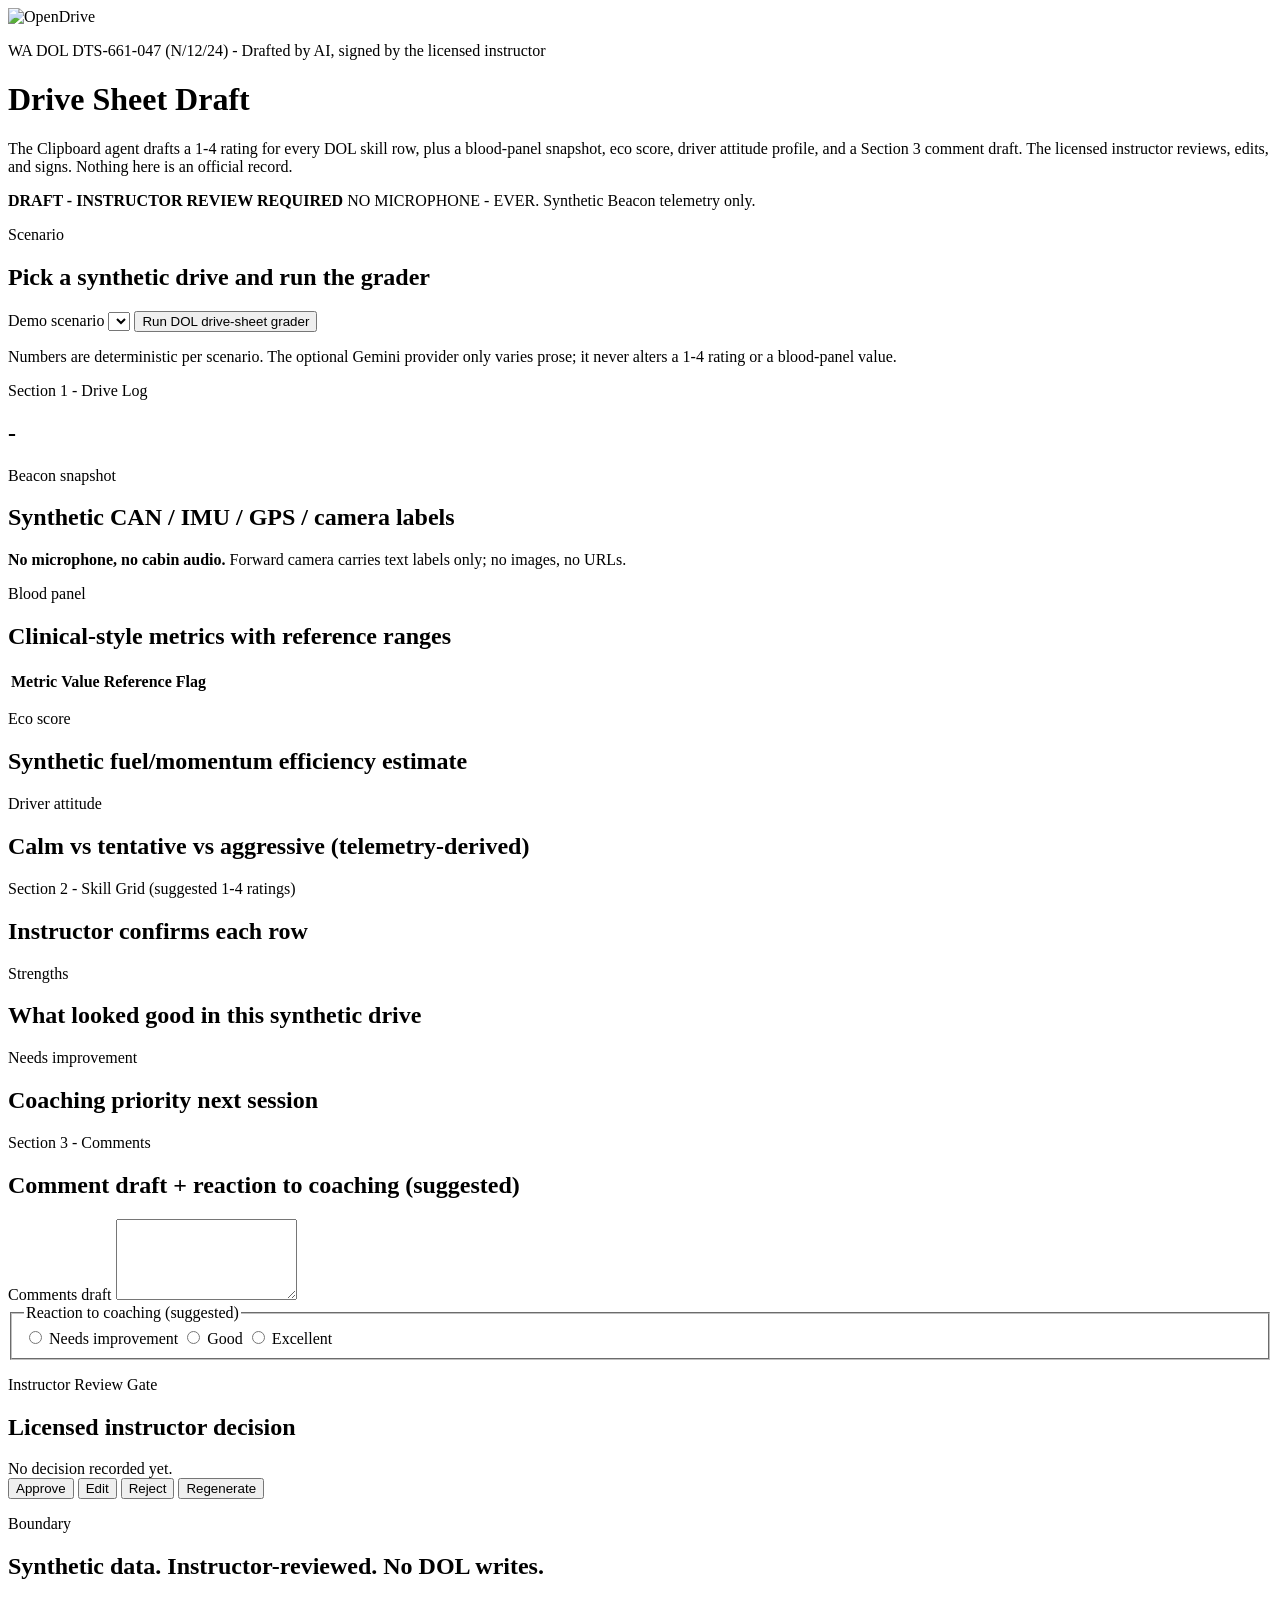
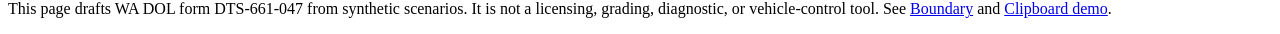
==== web/drive-sheet.html @ 105854e2 "feat: bold UI + dark mode, brand assets, Devpost copy + DNS runbook Refreshes the public Devpost dem" ====
<!doctype html>
<html lang="en">
    <head>
        <meta charset="utf-8">
        <meta name="viewport" content="width=device-width, initial-scale=1">
        <title>OpenDrive Clipboard - DOL Drive Sheet Draft</title>
        <link rel="icon" type="image/x-icon" href="/favicon.ico">
        <link rel="icon" type="image/png" sizes="32x32" href="/favicon-32.png">
        <link rel="apple-touch-icon" href="/apple-touch-icon.png">
        <link rel="stylesheet" href="/styles.css">
    </head>
    <body>
        <main class="shell">
            <header class="hero">
                <div>
                    <img src="/icon.png" alt="OpenDrive" class="hero-logo" width="64" height="64">
                    <p class="eyebrow">WA DOL DTS-661-047 (N/12/24) - Drafted by AI, signed by the licensed instructor</p>
                    <h1>Drive Sheet Draft</h1>
                    <p class="lede">
                        The Clipboard agent drafts a 1-4 rating for every DOL skill row,
                        plus a blood-panel snapshot, eco score, driver attitude profile,
                        and a Section 3 comment draft. The licensed instructor reviews,
                        edits, and signs. Nothing here is an official record.
                    </p>
                </div>
                <div class="status-card">
                    <strong>DRAFT - INSTRUCTOR REVIEW REQUIRED</strong>
                    <span>NO MICROPHONE - EVER. Synthetic Beacon telemetry only.</span>
                </div>
            </header>

            <section class="panel">
                <p class="eyebrow">Scenario</p>
                <h2>Pick a synthetic drive and run the grader</h2>
                <label for="scenario">Demo scenario</label>
                <select id="scenario"></select>
                <button id="run-grader" type="button">Run DOL drive-sheet grader</button>
                <p class="microcopy">
                    Numbers are deterministic per scenario. The optional Gemini provider only varies
                    prose; it never alters a 1-4 rating or a blood-panel value.
                </p>
            </section>

            <section id="report" class="report-shell hidden">
                <section class="panel">
                    <p class="eyebrow">Section 1 - Drive Log</p>
                    <h2 id="report-title">-</h2>
                    <div id="section-one" class="section-one"></div>
                </section>

                <section class="grid two">
                    <article class="panel">
                        <p class="eyebrow">Beacon snapshot</p>
                        <h2>Synthetic CAN / IMU / GPS / camera labels</h2>
                        <div id="beacon-strip" class="beacon-strip"></div>
                        <p class="microcopy">
                            <strong>No microphone, no cabin audio.</strong>
                            Forward camera carries text labels only; no images, no URLs.
                        </p>
                    </article>

                    <article class="panel">
                        <p class="eyebrow">Blood panel</p>
                        <h2>Clinical-style metrics with reference ranges</h2>
                        <table id="blood-panel" class="blood-panel">
                            <thead>
                                <tr>
                                    <th>Metric</th>
                                    <th>Value</th>
                                    <th>Reference</th>
                                    <th>Flag</th>
                                </tr>
                            </thead>
                            <tbody></tbody>
                        </table>
                    </article>
                </section>

                <section class="grid two">
                    <article class="panel">
                        <p class="eyebrow">Eco score</p>
                        <h2>Synthetic fuel/momentum efficiency estimate</h2>
                        <div id="eco-gauge" class="eco-gauge"></div>
                    </article>

                    <article class="panel">
                        <p class="eyebrow">Driver attitude</p>
                        <h2>Calm vs tentative vs aggressive (telemetry-derived)</h2>
                        <div id="attitude-bar" class="attitude-bar"></div>
                    </article>
                </section>

                <section class="panel">
                    <p class="eyebrow">Section 2 - Skill Grid (suggested 1-4 ratings)</p>
                    <h2>Instructor confirms each row</h2>
                    <div id="skill-grid" class="skill-grid"></div>
                </section>

                <section class="grid two">
                    <article class="panel">
                        <p class="eyebrow">Strengths</p>
                        <h2>What looked good in this synthetic drive</h2>
                        <ul id="strengths" class="findings"></ul>
                    </article>
                    <article class="panel">
                        <p class="eyebrow">Needs improvement</p>
                        <h2>Coaching priority next session</h2>
                        <ul id="gaps" class="findings"></ul>
                    </article>
                </section>

                <section class="panel">
                    <p class="eyebrow">Section 3 - Comments</p>
                    <h2>Comment draft + reaction to coaching (suggested)</h2>
                    <label for="comments-draft">Comments draft</label>
                    <textarea id="comments-draft" rows="5"></textarea>
                    <fieldset class="reaction-group">
                        <legend>Reaction to coaching (suggested)</legend>
                        <label><input type="radio" name="reaction" value="needs_improvement"> Needs improvement</label>
                        <label><input type="radio" name="reaction" value="good"> Good</label>
                        <label><input type="radio" name="reaction" value="excellent"> Excellent</label>
                    </fieldset>
                </section>

                <section class="panel">
                    <p class="eyebrow">Instructor Review Gate</p>
                    <h2>Licensed instructor decision</h2>
                    <div id="review-state" class="review-state">No decision recorded yet.</div>
                    <div class="review-buttons">
                        <button data-decision="approve" type="button">Approve</button>
                        <button data-decision="edit" type="button">Edit</button>
                        <button data-decision="reject" type="button">Reject</button>
                        <button data-decision="regenerate" type="button">Regenerate</button>
                    </div>
                </section>
            </section>

            <section class="panel">
                <p class="eyebrow">Boundary</p>
                <h2>Synthetic data. Instructor-reviewed. No DOL writes.</h2>
                <p>
                    This page drafts WA DOL form DTS-661-047 from synthetic scenarios. It is
                    not a licensing, grading, diagnostic, or vehicle-control tool. See
                    <a href="/boundary">Boundary</a> and <a href="/">Clipboard demo</a>.
                </p>
            </section>
        </main>
        <script src="/drive-sheet.js"></script>
    </body>
</html>
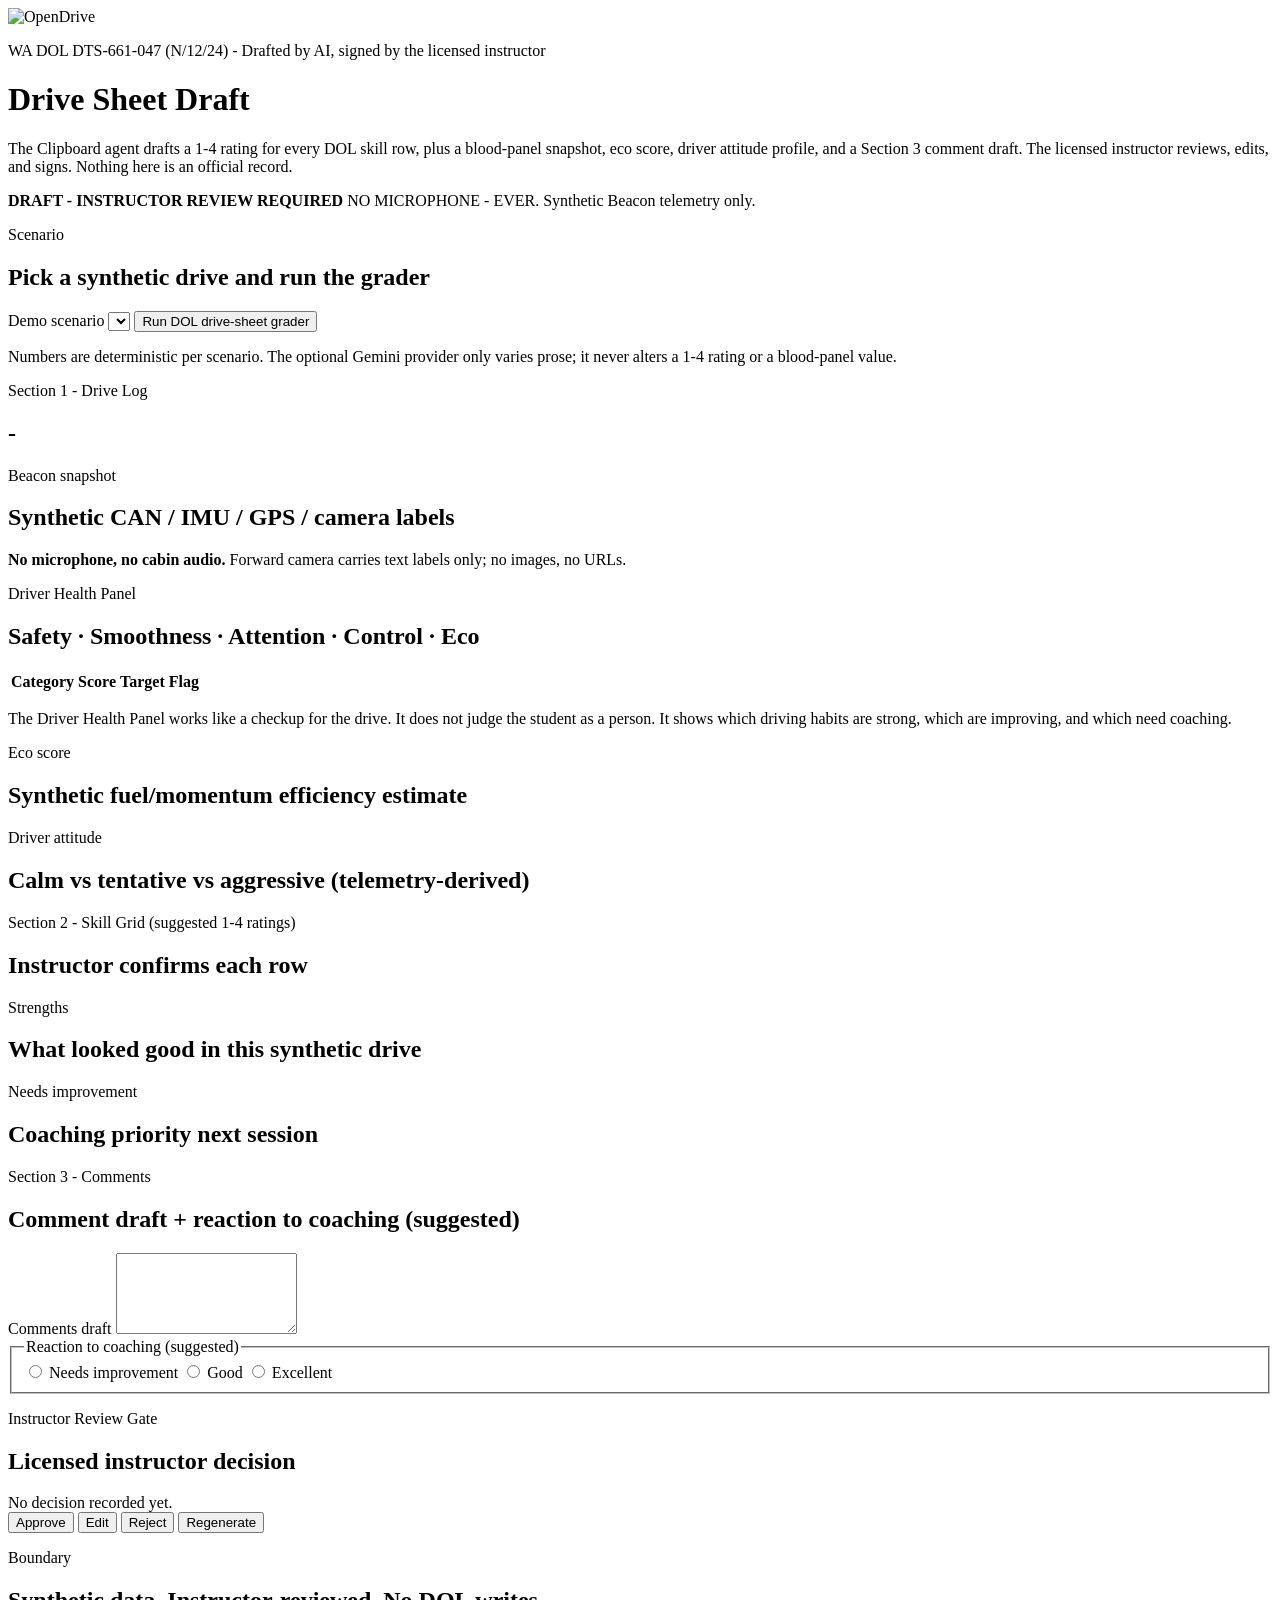
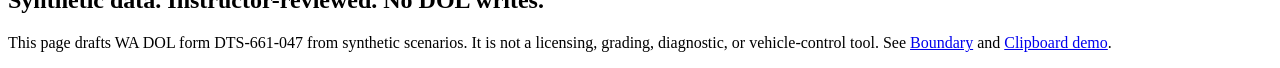
==== commit df95724f: "refactor: blood panel → Driver Health Panel (Safety · Smoothness · Attention · Control · Eco) Rename" ====
--- a/web/drive-sheet.html
+++ b/web/drive-sheet.html
@@ -60,19 +60,25 @@
                     </article>
 
                     <article class="panel">
-                        <p class="eyebrow">Blood panel</p>
-                        <h2>Clinical-style metrics with reference ranges</h2>
-                        <table id="blood-panel" class="blood-panel">
+                        <p class="eyebrow">Driver Health Panel</p>
+                        <h2>Safety &middot; Smoothness &middot; Attention &middot; Control &middot; Eco</h2>
+                        <table id="driver-health-panel" class="driver-health-panel">
                             <thead>
                                 <tr>
-                                    <th>Metric</th>
-                                    <th>Value</th>
-                                    <th>Reference</th>
+                                    <th>Category</th>
+                                    <th>Score</th>
+                                    <th>Target</th>
                                     <th>Flag</th>
                                 </tr>
                             </thead>
                             <tbody></tbody>
                         </table>
+                        <p class="microcopy">
+                            The Driver Health Panel works like a checkup for the drive.
+                            It does not judge the student as a person. It shows which
+                            driving habits are strong, which are improving, and which
+                            need coaching.
+                        </p>
                     </article>
                 </section>
 
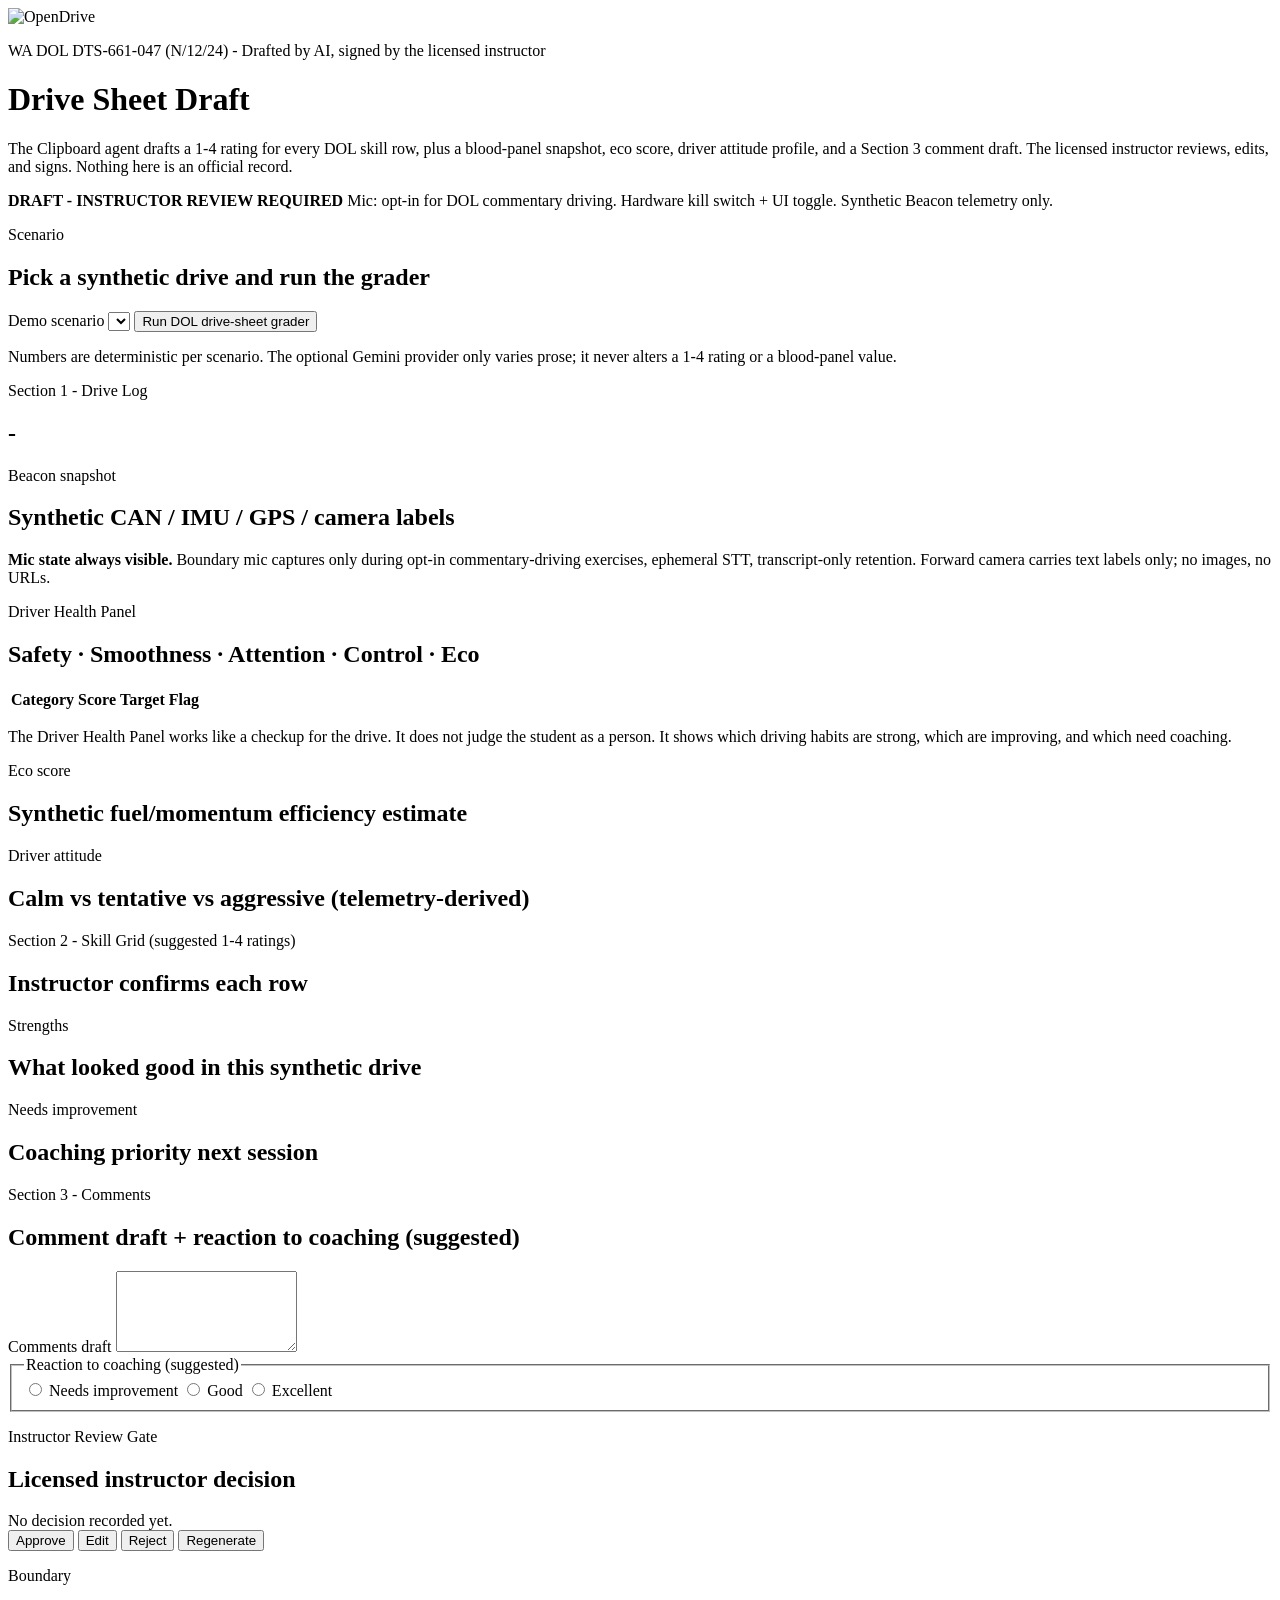
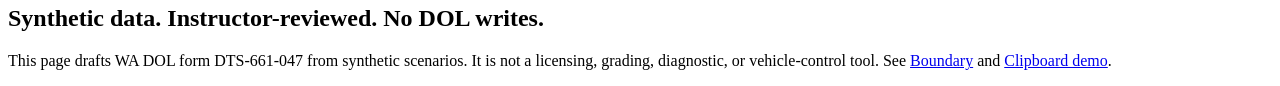
==== commit fec70af7: "docs: rescind "no microphone, ever" — opt-in mic for DOL commentary driving The original Hard Rule 6" ====
--- a/web/drive-sheet.html
+++ b/web/drive-sheet.html
@@ -25,7 +25,7 @@
                 </div>
                 <div class="status-card">
                     <strong>DRAFT - INSTRUCTOR REVIEW REQUIRED</strong>
-                    <span>NO MICROPHONE - EVER. Synthetic Beacon telemetry only.</span>
+                    <span>Mic: opt-in for DOL commentary driving. Hardware kill switch + UI toggle. Synthetic Beacon telemetry only.</span>
                 </div>
             </header>
 
@@ -54,7 +54,8 @@
                         <h2>Synthetic CAN / IMU / GPS / camera labels</h2>
                         <div id="beacon-strip" class="beacon-strip"></div>
                         <p class="microcopy">
-                            <strong>No microphone, no cabin audio.</strong>
+                            <strong>Mic state always visible.</strong>
+                            Boundary mic captures only during opt-in commentary-driving exercises, ephemeral STT, transcript-only retention.
                             Forward camera carries text labels only; no images, no URLs.
                         </p>
                     </article>
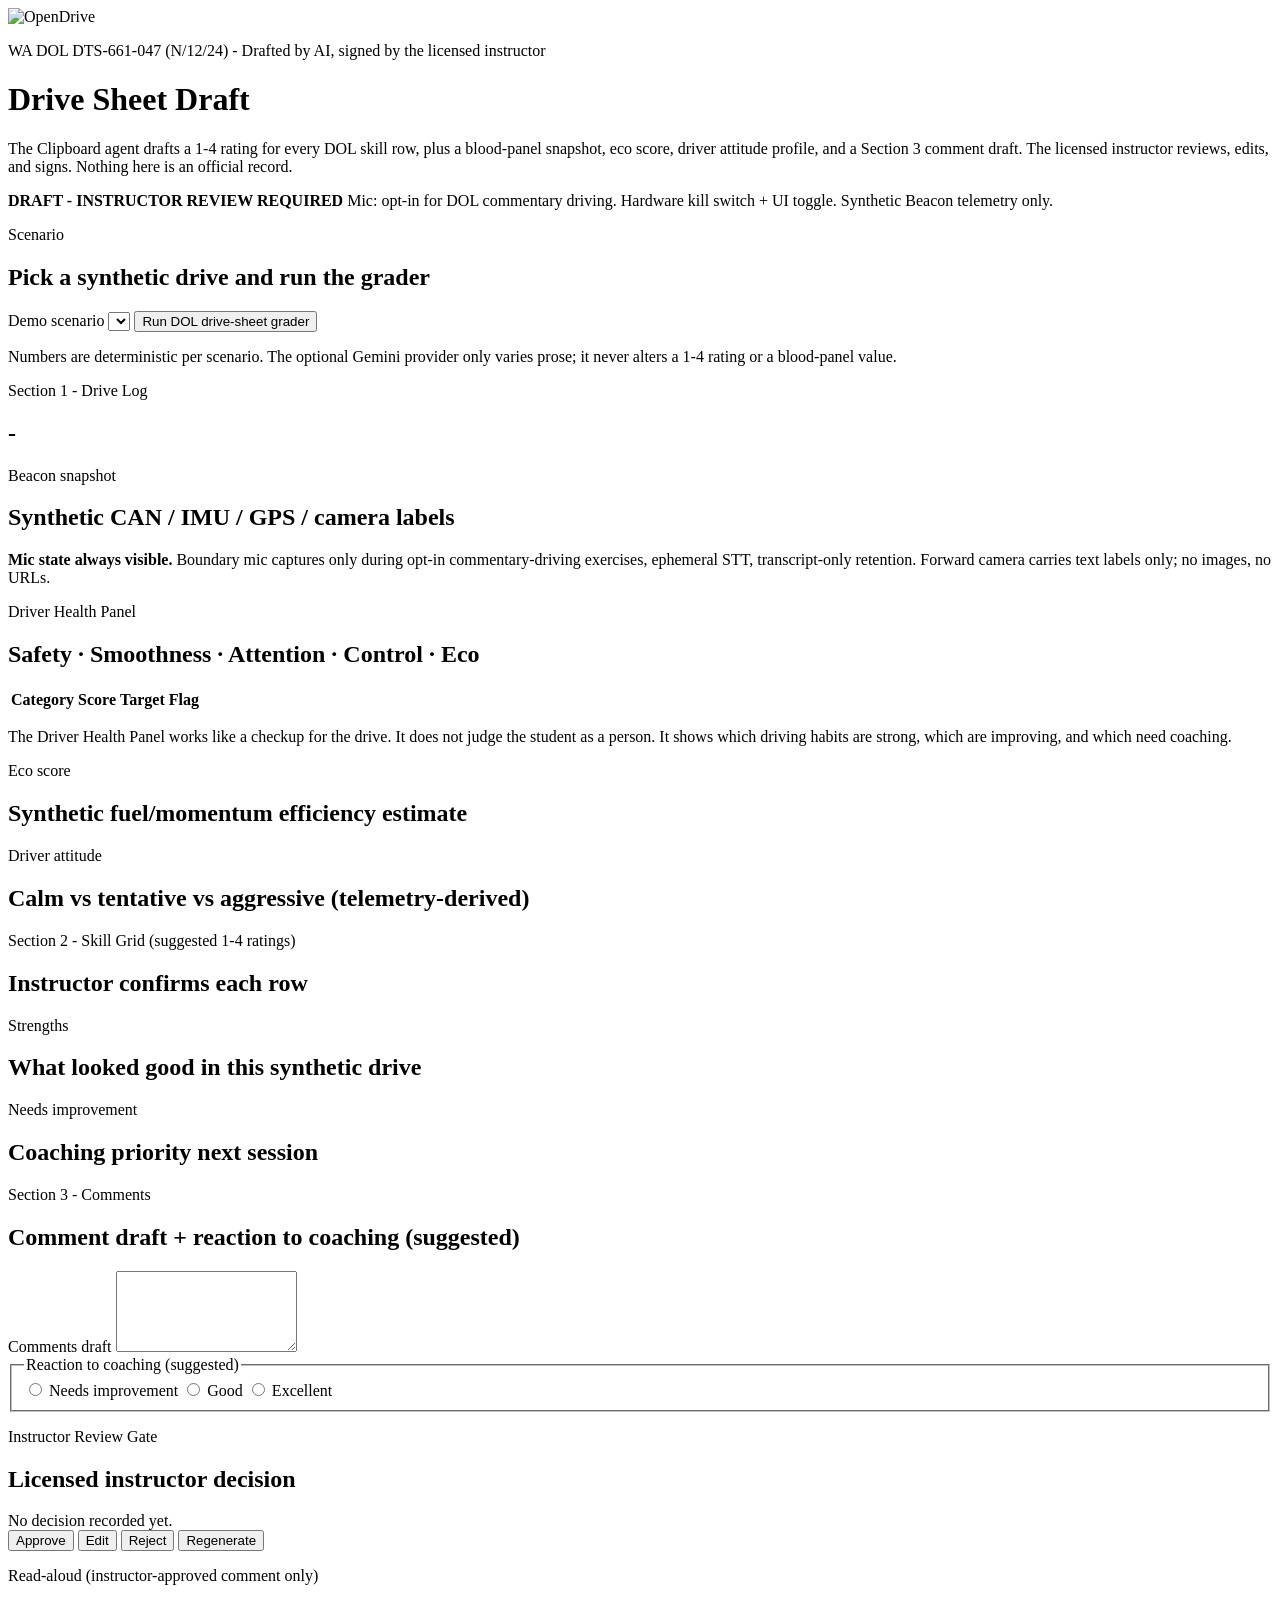
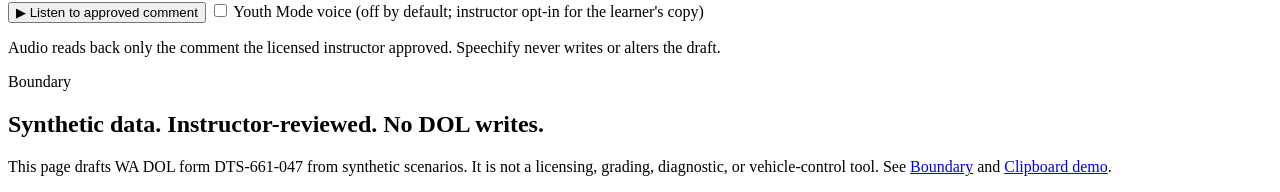
==== commit 3128cd45: "feat: optional Speechify read-aloud for instructor-approved debriefs Adds an OFF-by-default /api/tts" ====
--- a/web/drive-sheet.html
+++ b/web/drive-sheet.html
@@ -139,6 +139,19 @@
                         <button data-decision="reject" type="button">Reject</button>
                         <button data-decision="regenerate" type="button">Regenerate</button>
                     </div>
+                    <div id="audio-controls" class="audio-controls hidden">
+                        <p class="eyebrow">Read-aloud (instructor-approved comment only)</p>
+                        <button id="listen-btn" type="button">&#9654; Listen to approved comment</button>
+                        <label class="youth-toggle">
+                            <input type="checkbox" id="youth-mode">
+                            Youth Mode voice (off by default; instructor opt-in for the learner's copy)
+                        </label>
+                        <audio id="debrief-audio" preload="none"></audio>
+                        <p id="audio-note" class="microcopy">
+                            Audio reads back only the comment the licensed instructor approved.
+                            Speechify never writes or alters the draft.
+                        </p>
+                    </div>
                 </section>
             </section>
 
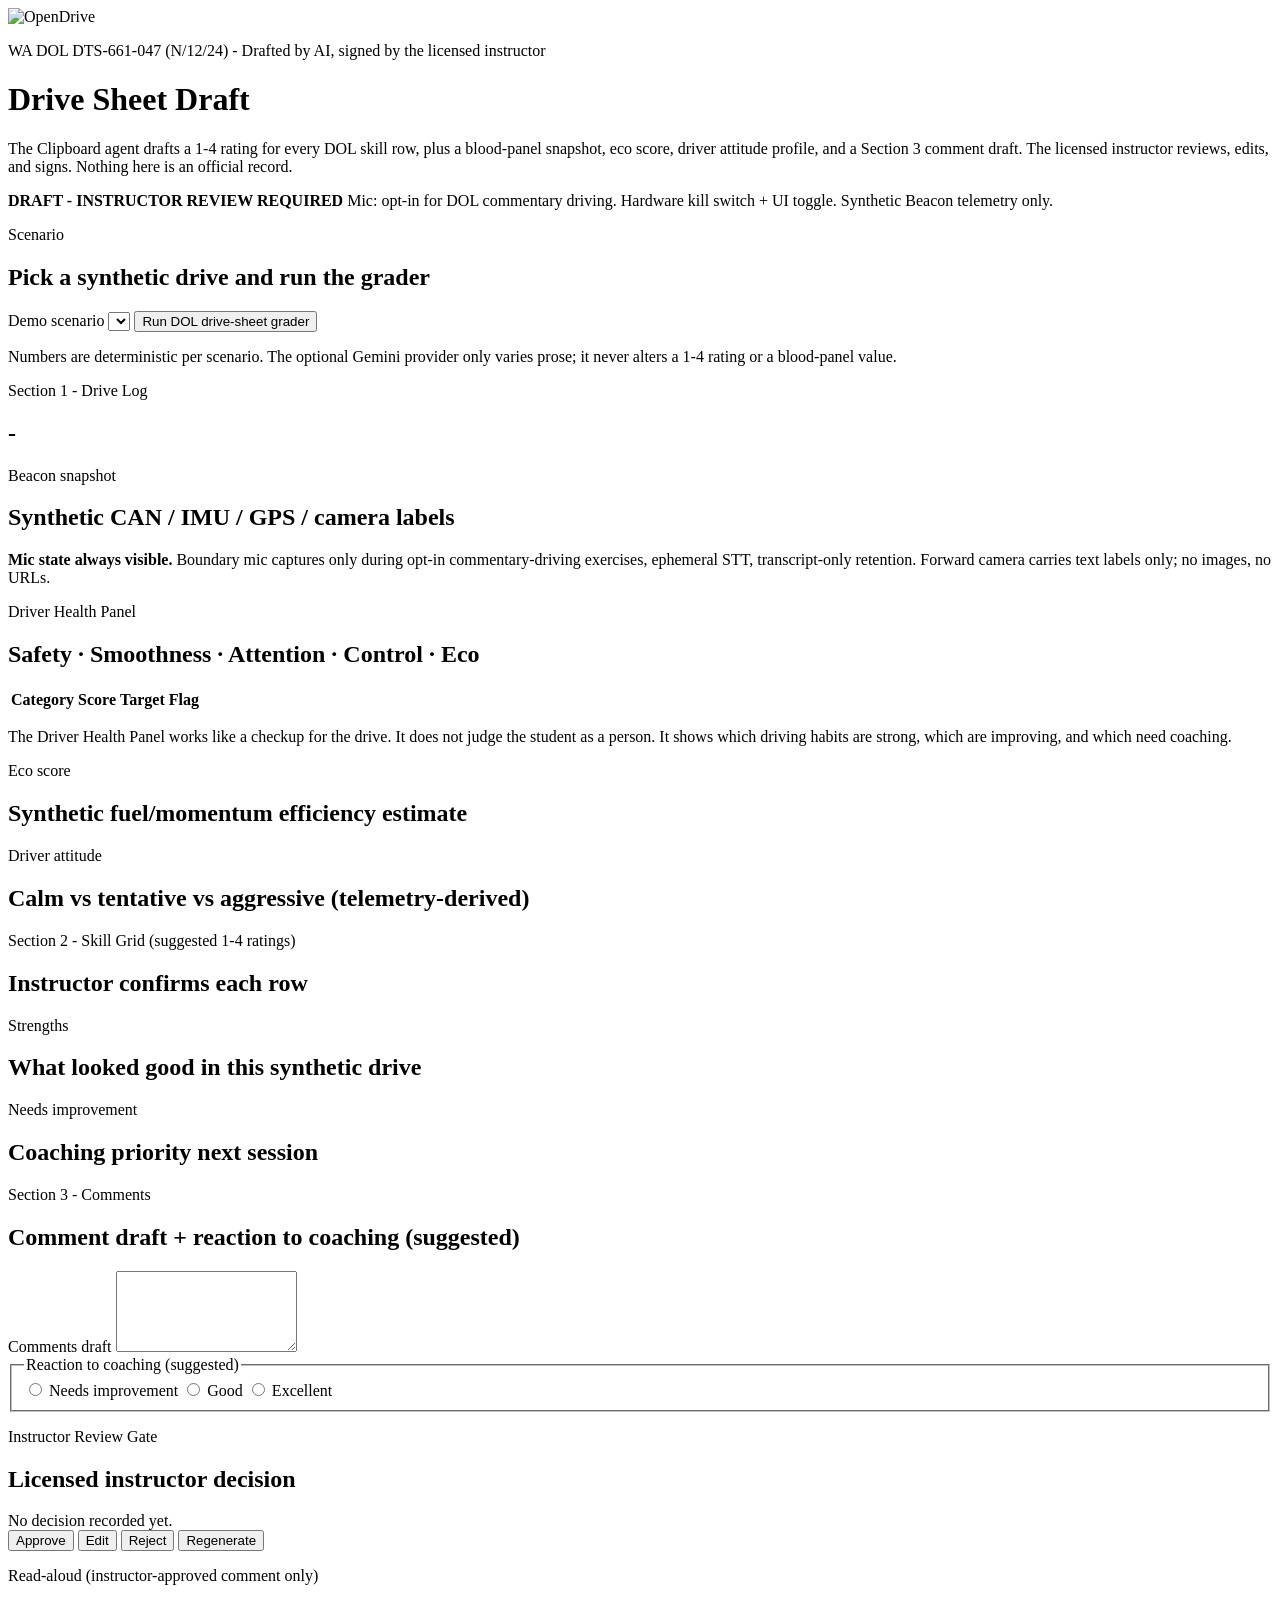
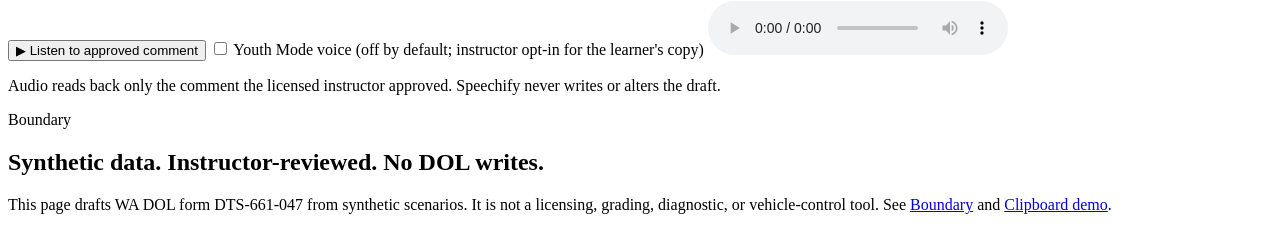
==== commit a643acb6: "fix(tts): reliable cross-browser audio playback (Blob URL + visible player) Safari blocks audio.play" ====
--- a/web/drive-sheet.html
+++ b/web/drive-sheet.html
@@ -146,7 +146,7 @@
                             <input type="checkbox" id="youth-mode">
                             Youth Mode voice (off by default; instructor opt-in for the learner's copy)
                         </label>
-                        <audio id="debrief-audio" preload="none"></audio>
+                        <audio id="debrief-audio" controls preload="none"></audio>
                         <p id="audio-note" class="microcopy">
                             Audio reads back only the comment the licensed instructor approved.
                             Speechify never writes or alters the draft.
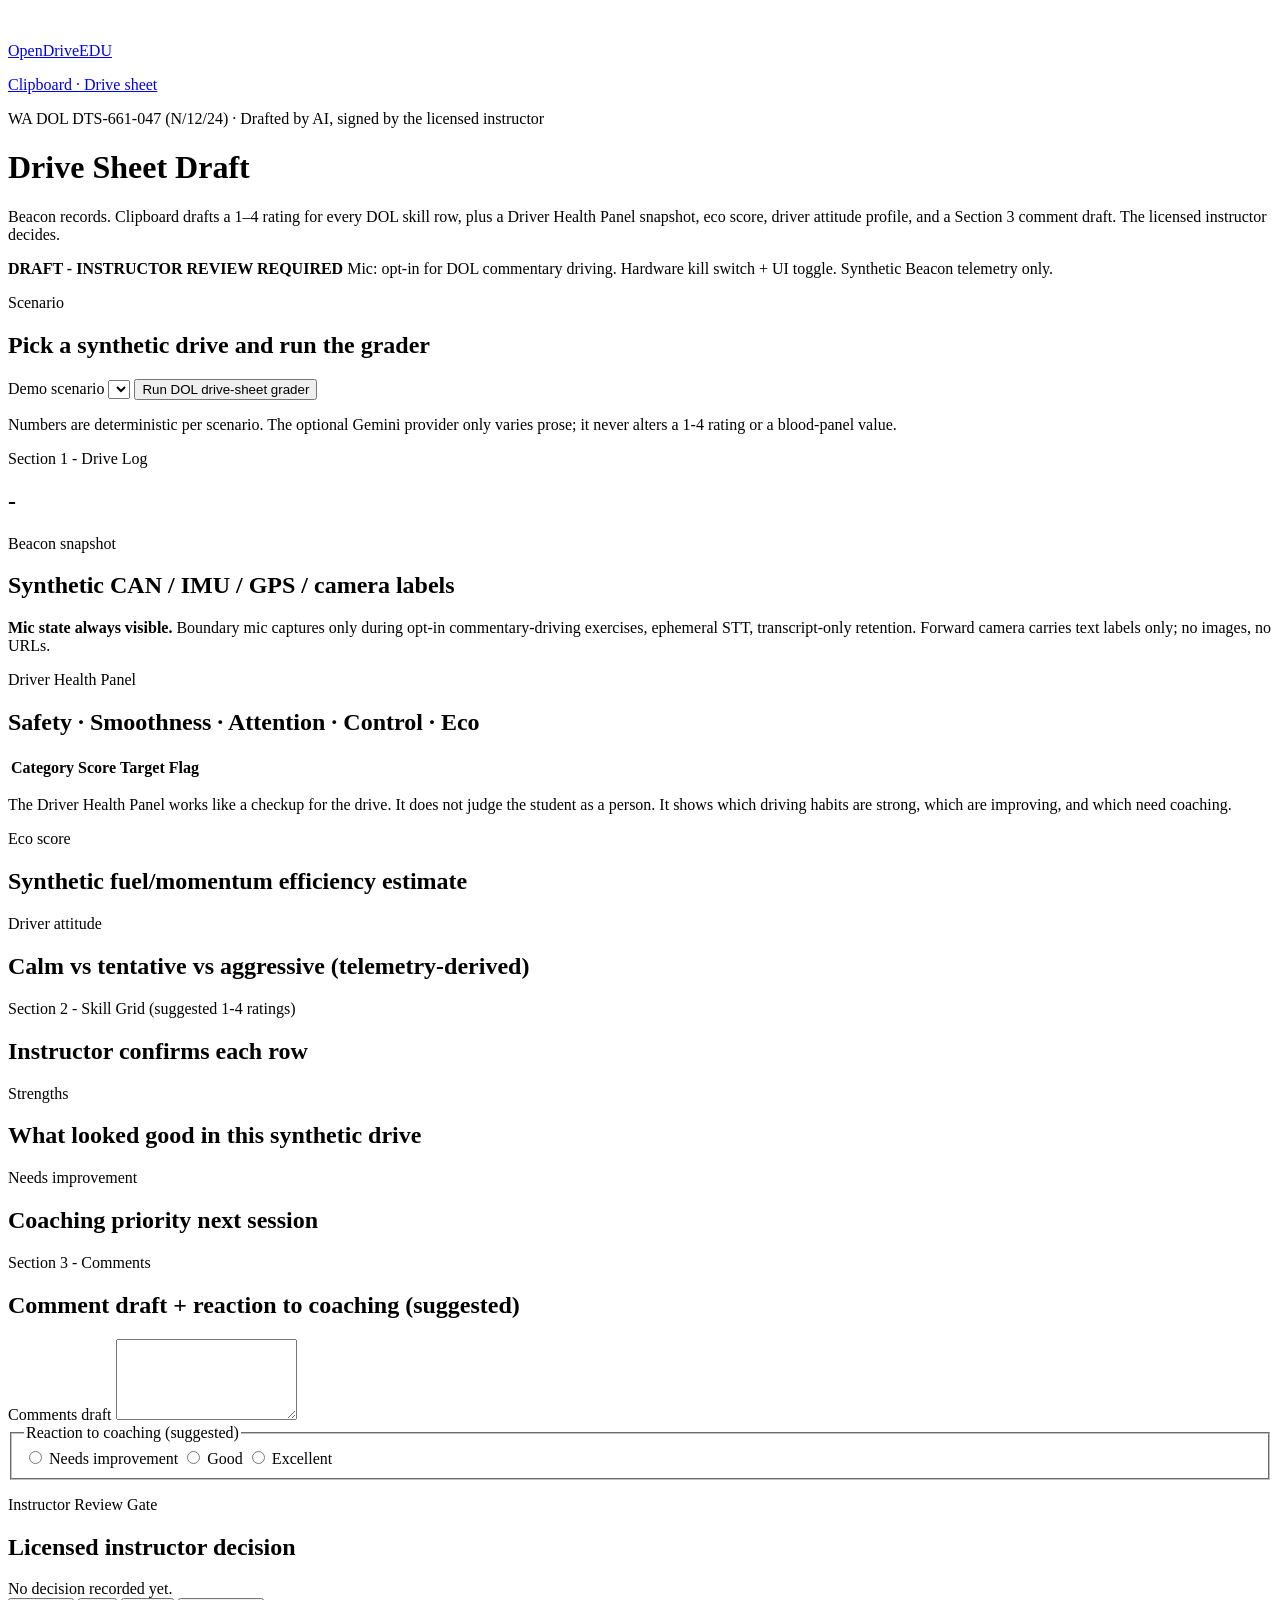
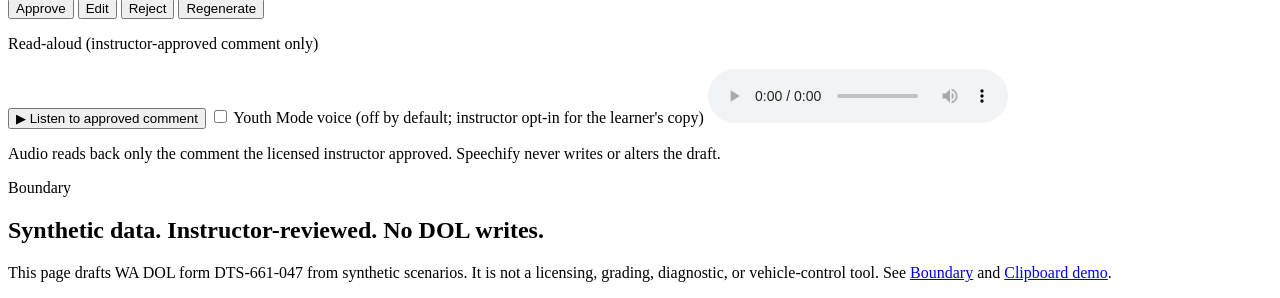
==== commit b8648941: "markup: brand-aligned head metadata + hero with icon + wordmark Both index.html and drive-sheet.html" ====
--- a/web/drive-sheet.html
+++ b/web/drive-sheet.html
@@ -3,24 +3,37 @@
     <head>
         <meta charset="utf-8">
         <meta name="viewport" content="width=device-width, initial-scale=1">
-        <title>OpenDrive Clipboard - DOL Drive Sheet Draft</title>
+        <title>Drive Sheet Draft · OpenDrive Clipboard · OpenDriveEDU</title>
+        <link rel="icon" type="image/svg+xml" href="/favicon.svg">
         <link rel="icon" type="image/x-icon" href="/favicon.ico">
         <link rel="icon" type="image/png" sizes="32x32" href="/favicon-32.png">
         <link rel="apple-touch-icon" href="/apple-touch-icon.png">
+        <link rel="manifest" href="/site.webmanifest">
+        <meta name="theme-color" content="#1766FF">
+        <meta property="og:type" content="website">
+        <meta property="og:title" content="Drive Sheet Draft — OpenDrive Clipboard">
+        <meta property="og:description" content="WA DOL DTS-661-047 drafted by AI, signed by the licensed instructor.">
+        <meta property="og:image" content="/og-image.png">
+        <meta name="twitter:card" content="summary_large_image">
         <link rel="stylesheet" href="/styles.css">
     </head>
     <body>
         <main class="shell">
-            <header class="hero">
+            <header class="hero hero-surface">
                 <div>
-                    <img src="/icon.png" alt="OpenDrive" class="hero-logo" width="64" height="64">
-                    <p class="eyebrow">WA DOL DTS-661-047 (N/12/24) - Drafted by AI, signed by the licensed instructor</p>
+                    <a href="/" class="hero-brand" aria-label="OpenDriveEDU Clipboard home">
+                        <img src="/brand/opendrive-edu-icon.svg" alt="" class="hero-icon" draggable="false">
+                        <div class="hero-wordmark">
+                            <p class="brand-name">OpenDriveEDU</p>
+                            <p class="brand-sub">Clipboard · Drive sheet</p>
+                        </div>
+                    </a>
+                    <p class="eyebrow">WA DOL DTS-661-047 (N/12/24) · Drafted by AI, signed by the licensed instructor</p>
                     <h1>Drive Sheet Draft</h1>
                     <p class="lede">
-                        The Clipboard agent drafts a 1-4 rating for every DOL skill row,
-                        plus a blood-panel snapshot, eco score, driver attitude profile,
-                        and a Section 3 comment draft. The licensed instructor reviews,
-                        edits, and signs. Nothing here is an official record.
+                        Beacon records. Clipboard drafts a 1–4 rating for every DOL skill row,
+                        plus a Driver Health Panel snapshot, eco score, driver attitude profile,
+                        and a Section 3 comment draft. The licensed instructor decides.
                     </p>
                 </div>
                 <div class="status-card">
@@ -28,6 +41,7 @@
                     <span>Mic: opt-in for DOL commentary driving. Hardware kill switch + UI toggle. Synthetic Beacon telemetry only.</span>
                 </div>
             </header>
+            <div class="opendrive-road-line" aria-hidden="true"></div>
 
             <section class="panel">
                 <p class="eyebrow">Scenario</p>
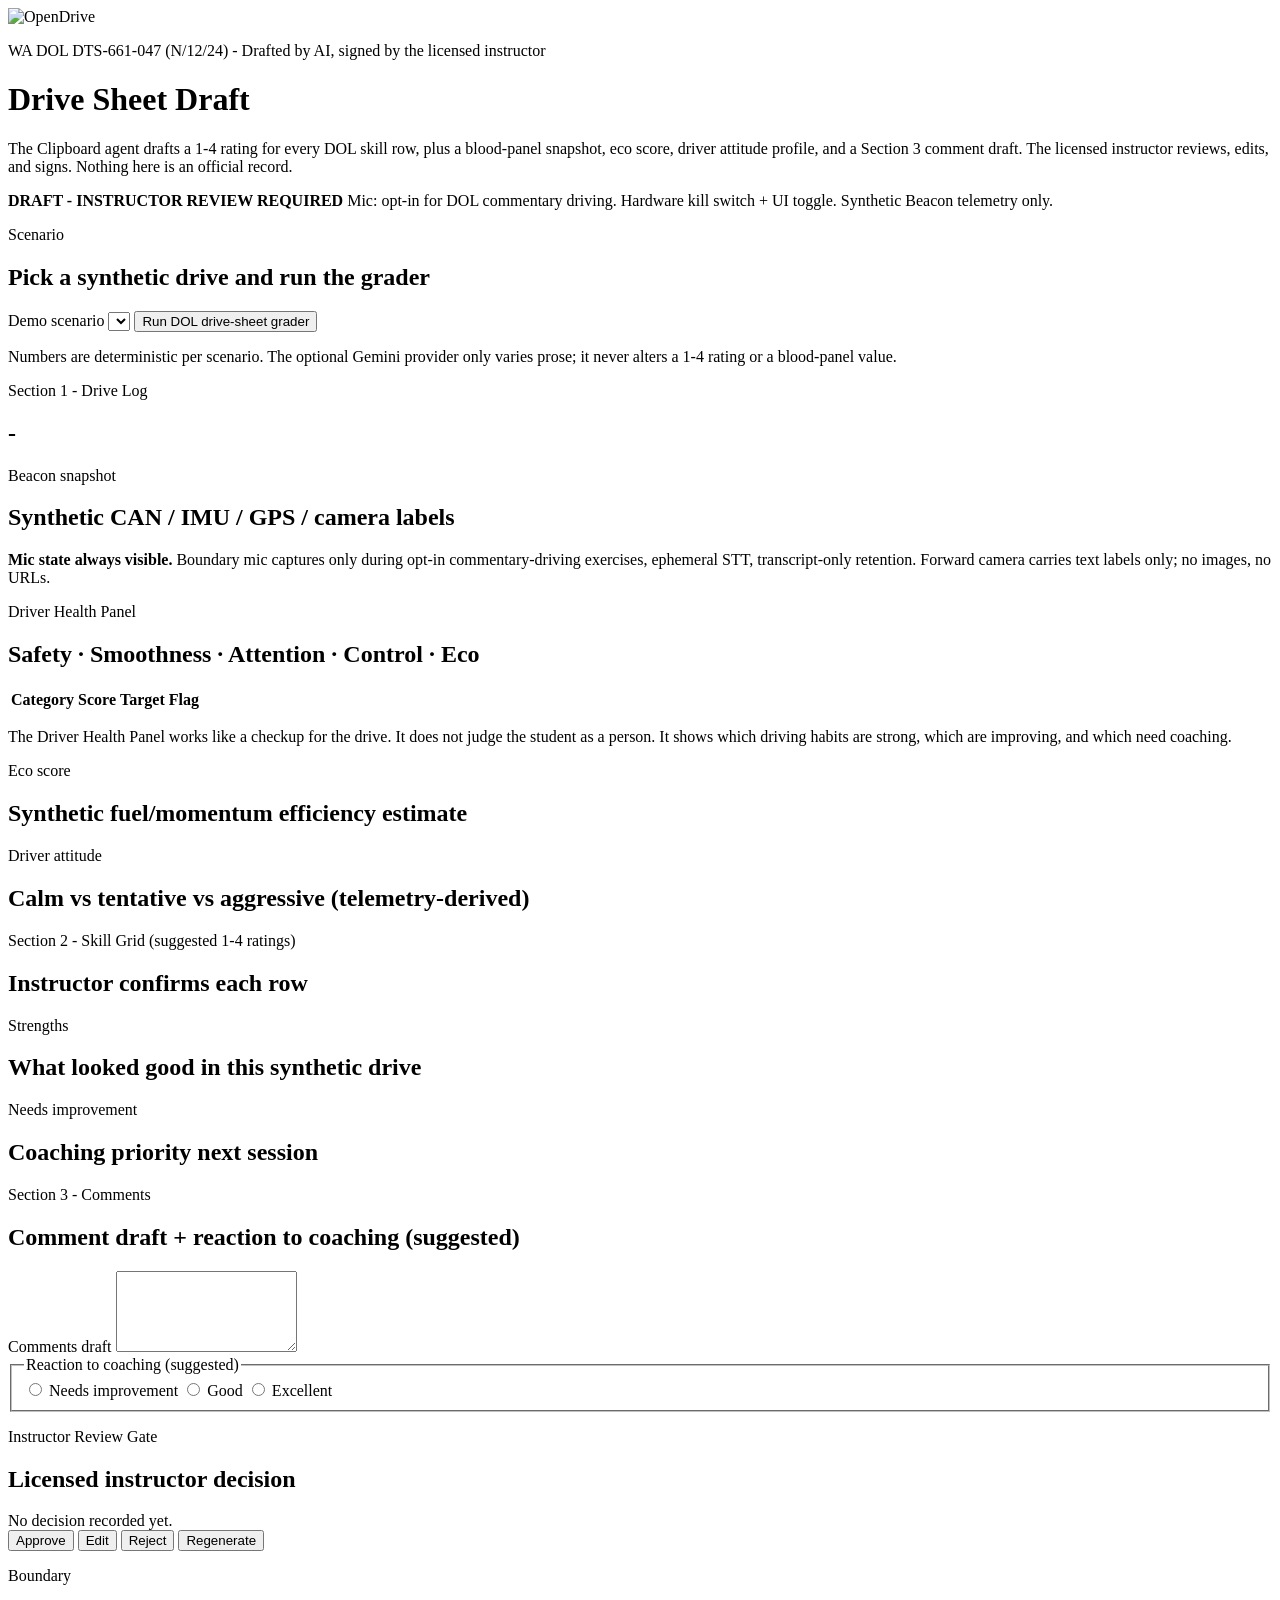
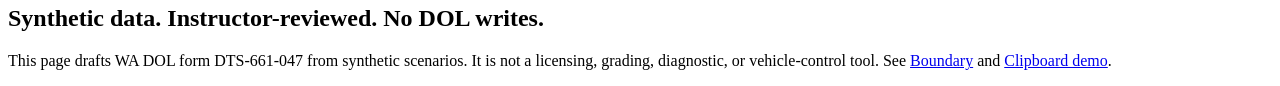
==== commit beb1ae8e: "ui: remove Read-aloud (Speechify) feature + restore MIME-type fix Two coordinated changes:  1) Remov" ====
--- a/web/drive-sheet.html
+++ b/web/drive-sheet.html
@@ -3,37 +3,24 @@
     <head>
         <meta charset="utf-8">
         <meta name="viewport" content="width=device-width, initial-scale=1">
-        <title>Drive Sheet Draft · OpenDrive Clipboard · OpenDriveEDU</title>
-        <link rel="icon" type="image/svg+xml" href="/favicon.svg">
+        <title>OpenDrive Clipboard - DOL Drive Sheet Draft</title>
         <link rel="icon" type="image/x-icon" href="/favicon.ico">
         <link rel="icon" type="image/png" sizes="32x32" href="/favicon-32.png">
         <link rel="apple-touch-icon" href="/apple-touch-icon.png">
-        <link rel="manifest" href="/site.webmanifest">
-        <meta name="theme-color" content="#1766FF">
-        <meta property="og:type" content="website">
-        <meta property="og:title" content="Drive Sheet Draft — OpenDrive Clipboard">
-        <meta property="og:description" content="WA DOL DTS-661-047 drafted by AI, signed by the licensed instructor.">
-        <meta property="og:image" content="/og-image.png">
-        <meta name="twitter:card" content="summary_large_image">
         <link rel="stylesheet" href="/styles.css">
     </head>
     <body>
         <main class="shell">
-            <header class="hero hero-surface">
+            <header class="hero">
                 <div>
-                    <a href="/" class="hero-brand" aria-label="OpenDriveEDU Clipboard home">
-                        <img src="/brand/opendrive-edu-icon.svg" alt="" class="hero-icon" draggable="false">
-                        <div class="hero-wordmark">
-                            <p class="brand-name">OpenDriveEDU</p>
-                            <p class="brand-sub">Clipboard · Drive sheet</p>
-                        </div>
-                    </a>
-                    <p class="eyebrow">WA DOL DTS-661-047 (N/12/24) · Drafted by AI, signed by the licensed instructor</p>
+                    <img src="/icon.png" alt="OpenDrive" class="hero-logo" width="64" height="64">
+                    <p class="eyebrow">WA DOL DTS-661-047 (N/12/24) - Drafted by AI, signed by the licensed instructor</p>
                     <h1>Drive Sheet Draft</h1>
                     <p class="lede">
-                        Beacon records. Clipboard drafts a 1–4 rating for every DOL skill row,
-                        plus a Driver Health Panel snapshot, eco score, driver attitude profile,
-                        and a Section 3 comment draft. The licensed instructor decides.
+                        The Clipboard agent drafts a 1-4 rating for every DOL skill row,
+                        plus a blood-panel snapshot, eco score, driver attitude profile,
+                        and a Section 3 comment draft. The licensed instructor reviews,
+                        edits, and signs. Nothing here is an official record.
                     </p>
                 </div>
                 <div class="status-card">
@@ -41,7 +28,6 @@
                     <span>Mic: opt-in for DOL commentary driving. Hardware kill switch + UI toggle. Synthetic Beacon telemetry only.</span>
                 </div>
             </header>
-            <div class="opendrive-road-line" aria-hidden="true"></div>
 
             <section class="panel">
                 <p class="eyebrow">Scenario</p>
@@ -153,19 +139,6 @@
                         <button data-decision="reject" type="button">Reject</button>
                         <button data-decision="regenerate" type="button">Regenerate</button>
                     </div>
-                    <div id="audio-controls" class="audio-controls hidden">
-                        <p class="eyebrow">Read-aloud (instructor-approved comment only)</p>
-                        <button id="listen-btn" type="button">&#9654; Listen to approved comment</button>
-                        <label class="youth-toggle">
-                            <input type="checkbox" id="youth-mode">
-                            Youth Mode voice (off by default; instructor opt-in for the learner's copy)
-                        </label>
-                        <audio id="debrief-audio" controls preload="none"></audio>
-                        <p id="audio-note" class="microcopy">
-                            Audio reads back only the comment the licensed instructor approved.
-                            Speechify never writes or alters the draft.
-                        </p>
-                    </div>
                 </section>
             </section>
 
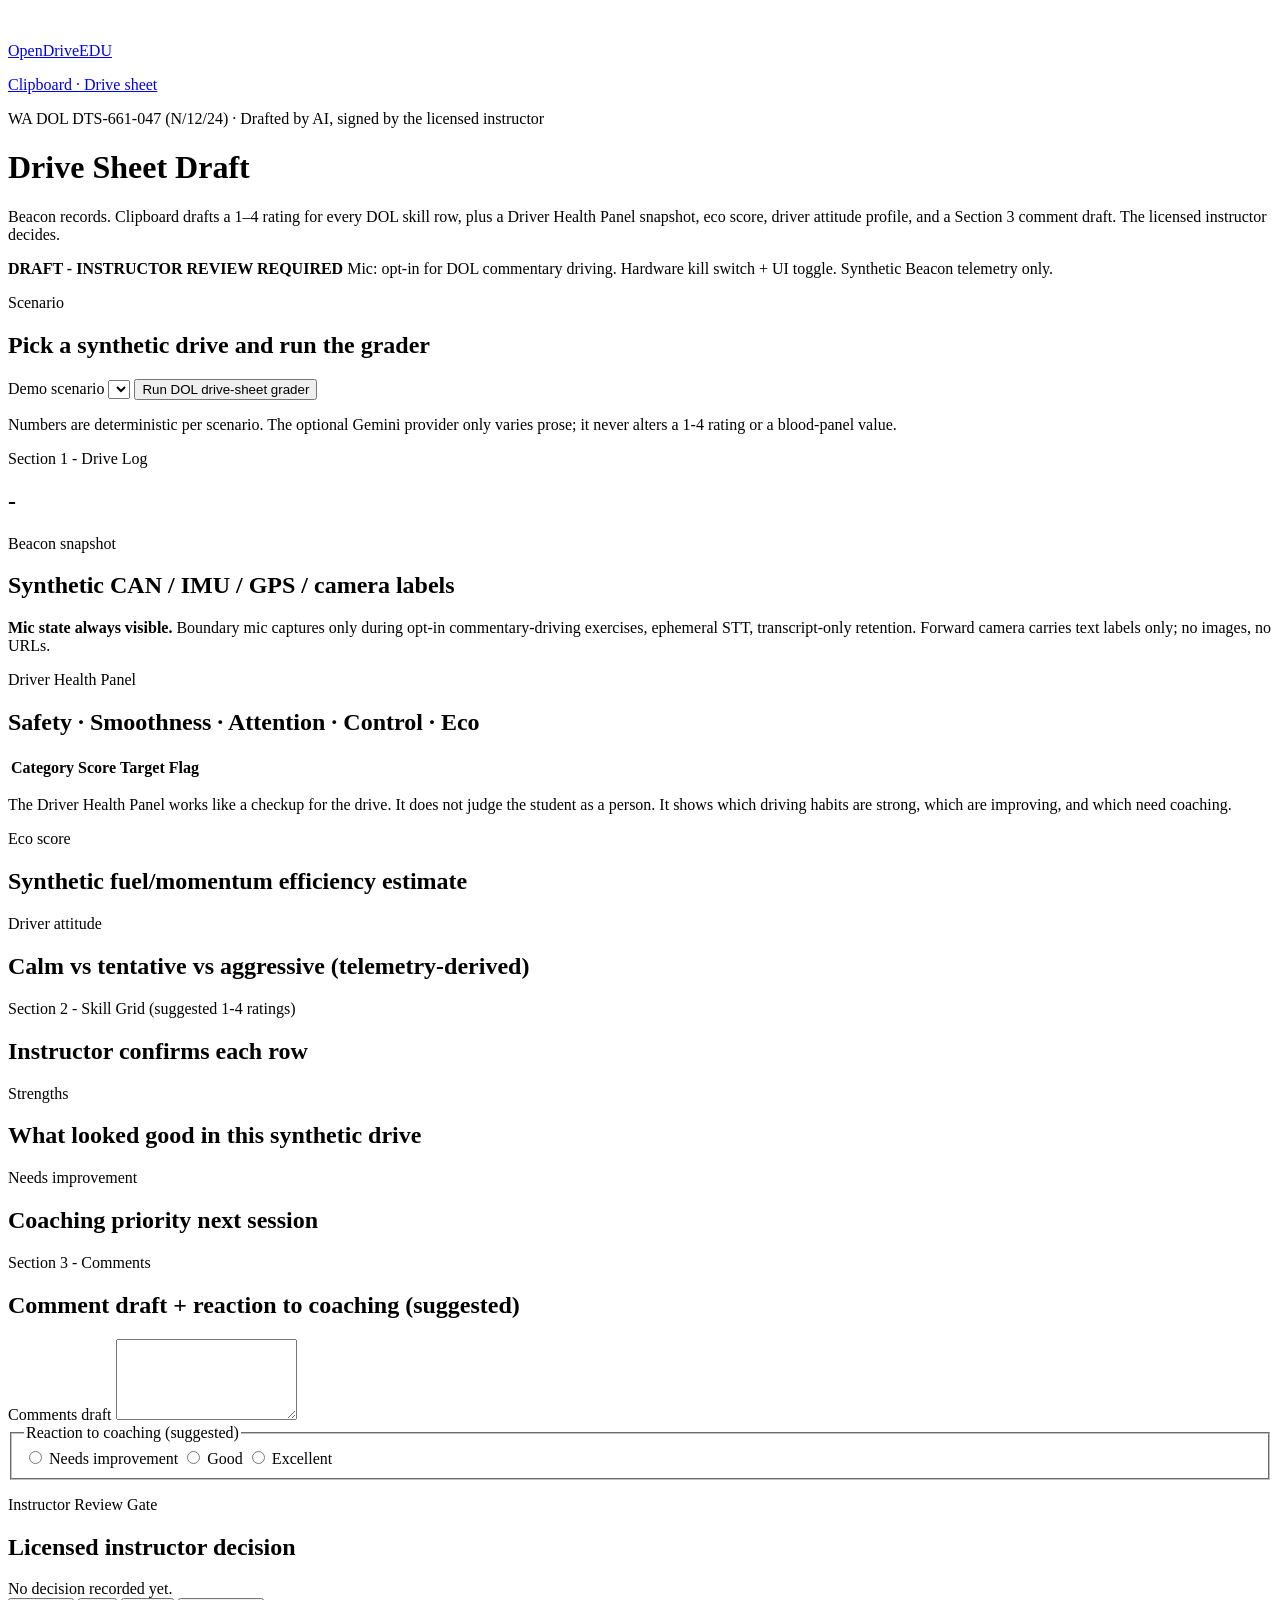
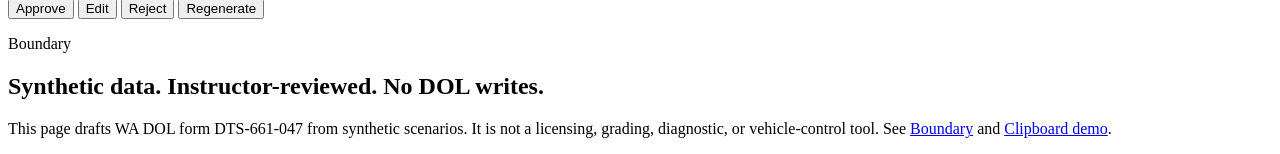
==== commit 1e31c230: "Merge feature/brand-kit-alignment into main + reconcile with read-aloud removal CRITICAL FIX: featur" ====
--- a/web/drive-sheet.html
+++ b/web/drive-sheet.html
@@ -3,24 +3,37 @@
     <head>
         <meta charset="utf-8">
         <meta name="viewport" content="width=device-width, initial-scale=1">
-        <title>OpenDrive Clipboard - DOL Drive Sheet Draft</title>
+        <title>Drive Sheet Draft · OpenDrive Clipboard · OpenDriveEDU</title>
+        <link rel="icon" type="image/svg+xml" href="/favicon.svg">
         <link rel="icon" type="image/x-icon" href="/favicon.ico">
         <link rel="icon" type="image/png" sizes="32x32" href="/favicon-32.png">
         <link rel="apple-touch-icon" href="/apple-touch-icon.png">
+        <link rel="manifest" href="/site.webmanifest">
+        <meta name="theme-color" content="#1766FF">
+        <meta property="og:type" content="website">
+        <meta property="og:title" content="Drive Sheet Draft — OpenDrive Clipboard">
+        <meta property="og:description" content="WA DOL DTS-661-047 drafted by AI, signed by the licensed instructor.">
+        <meta property="og:image" content="/og-image.png">
+        <meta name="twitter:card" content="summary_large_image">
         <link rel="stylesheet" href="/styles.css">
     </head>
     <body>
         <main class="shell">
-            <header class="hero">
+            <header class="hero hero-surface">
                 <div>
-                    <img src="/icon.png" alt="OpenDrive" class="hero-logo" width="64" height="64">
-                    <p class="eyebrow">WA DOL DTS-661-047 (N/12/24) - Drafted by AI, signed by the licensed instructor</p>
+                    <a href="/" class="hero-brand" aria-label="OpenDriveEDU Clipboard home">
+                        <img src="/brand/opendrive-edu-icon.svg" alt="" class="hero-icon" draggable="false">
+                        <div class="hero-wordmark">
+                            <p class="brand-name">OpenDriveEDU</p>
+                            <p class="brand-sub">Clipboard · Drive sheet</p>
+                        </div>
+                    </a>
+                    <p class="eyebrow">WA DOL DTS-661-047 (N/12/24) · Drafted by AI, signed by the licensed instructor</p>
                     <h1>Drive Sheet Draft</h1>
                     <p class="lede">
-                        The Clipboard agent drafts a 1-4 rating for every DOL skill row,
-                        plus a blood-panel snapshot, eco score, driver attitude profile,
-                        and a Section 3 comment draft. The licensed instructor reviews,
-                        edits, and signs. Nothing here is an official record.
+                        Beacon records. Clipboard drafts a 1–4 rating for every DOL skill row,
+                        plus a Driver Health Panel snapshot, eco score, driver attitude profile,
+                        and a Section 3 comment draft. The licensed instructor decides.
                     </p>
                 </div>
                 <div class="status-card">
@@ -28,6 +41,7 @@
                     <span>Mic: opt-in for DOL commentary driving. Hardware kill switch + UI toggle. Synthetic Beacon telemetry only.</span>
                 </div>
             </header>
+            <div class="opendrive-road-line" aria-hidden="true"></div>
 
             <section class="panel">
                 <p class="eyebrow">Scenario</p>
